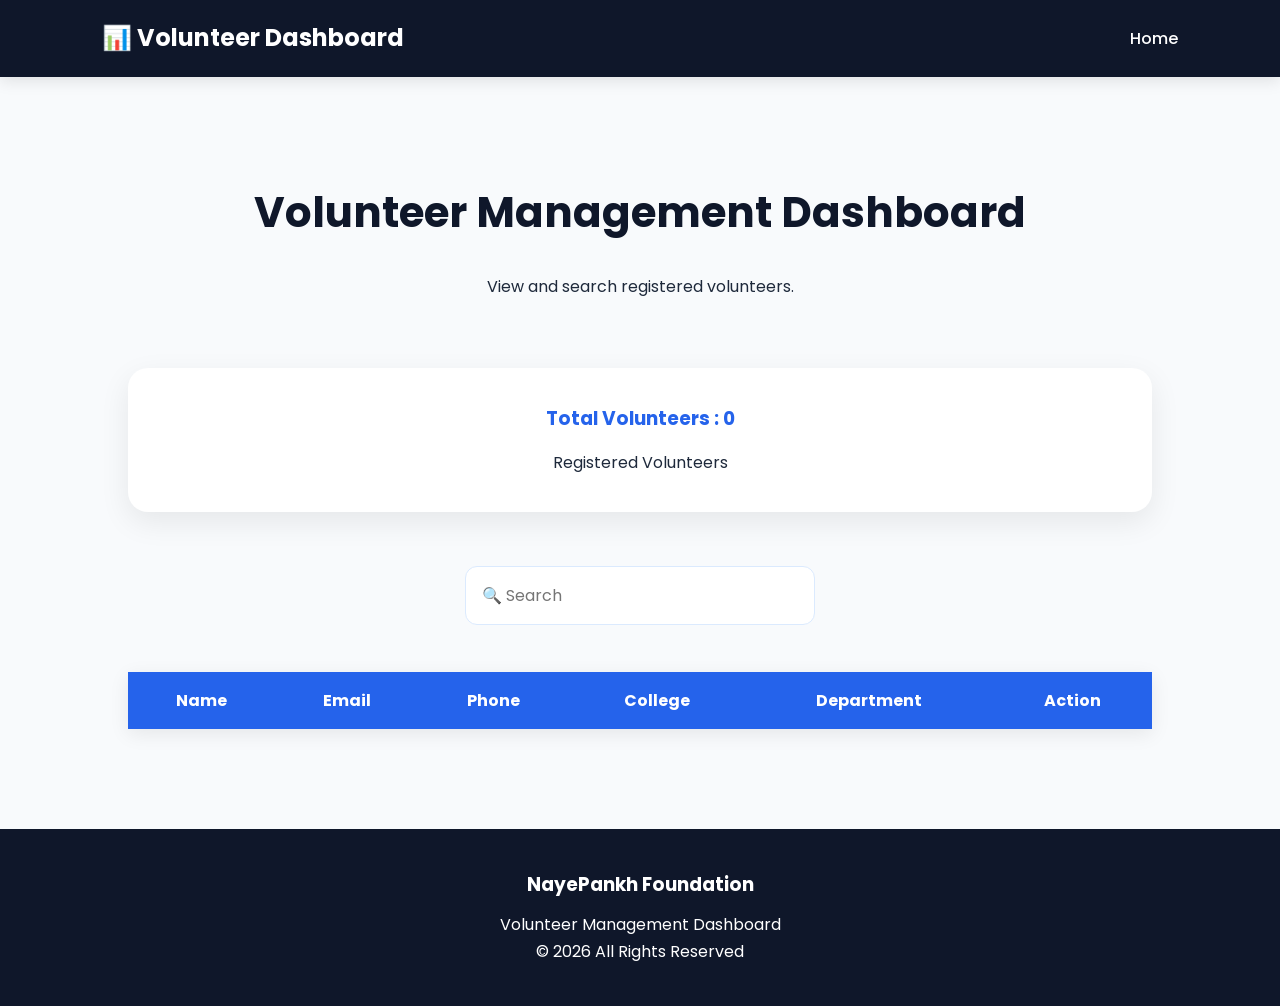
==== dashboard.html @ 639c5762 "Add files via upload" ====
<!DOCTYPE html>
<html lang="en">

<head>

    <meta charset="UTF-8">

    <meta name="viewport"
          content="width=device-width, initial-scale=1.0">

    <title>Volunteer Dashboard</title>

    <link rel="stylesheet" href="style.css">

    <link href="https://fonts.googleapis.com/css2?family=Poppins:wght@300;400;500;600;700&display=swap"
          rel="stylesheet">

</head>

<body>

    <!-- NAVBAR -->

    <nav class="navbar">

        <div class="logo">
            📊 Volunteer Dashboard
        </div>

        <ul class="nav-links">

            <li>
                <a href="index.html">
                    Home
                </a>
            </li>

        </ul>

    </nav>

    <!-- DASHBOARD -->

    <section class="section">

        <h2>
            Volunteer Management Dashboard
        </h2>

        <p>
            View and search registered volunteers.
        </p>

        <br>

        <!-- TOTAL COUNT -->

        <div class="cards">

            <div class="card">

                <h3 id="count">
                    Total Volunteers : 0
                </h3>

                <p>
                    Registered Volunteers
                </p>

            </div>

        </div>

        <br><br>

        <!-- SEARCH -->

        <input
            type="text"
            id="search"
            placeholder="🔍 Search"
            onkeyup="searchVolunteer()">

        <br><br>

        <!-- TABLE -->

        <table>

            <thead>

                <tr>

                    <th>Name</th>

                    <th>Email</th>

                    <th>Phone</th>

                    <th>College</th>

                    <th>Department</th>
                    
                    <th>Action</th>

                </tr>

            </thead>

            <tbody id="tableBody">

            </tbody>

        </table>

    </section>

    <!-- FOOTER -->

    <footer>

        <h3>NayePankh Foundation</h3>

        <p>
            Volunteer Management Dashboard
        </p>

        <p>
            © 2026 All Rights Reserved
        </p>

    </footer>

    <script src="script.js"></script>

</body>

</html>
---- style.css ----
@import url('https://fonts.googleapis.com/css2?family=Poppins:wght@300;400;500;600;700&display=swap');

*{
    margin:0;
    padding:0;
    box-sizing:border-box;
    font-family:'Poppins',sans-serif;
}

html{
    scroll-behavior:smooth;
}

body{
    background:#f8fafc;
    color:#1e293b;
    line-height:1.7;
}

/* NAVBAR */

.navbar{
    position:sticky;
    top:0;
    z-index:1000;
    background:#0f172a;
    display:flex;
    justify-content:space-between;
    align-items:center;
    padding:18px 8%;
    box-shadow:0 4px 15px rgba(0,0,0,.1);
}

.logo{
    color:white;
    font-size:24px;
    font-weight:700;
}

.nav-links{
    display:flex;
    gap:25px;
    list-style:none;
}

.nav-links a{
    text-decoration:none;
    color:white;
    font-weight:500;
    transition:.3s;
}

.nav-links a:hover{
    color:#38bdf8;
}

/* HERO */

.hero{
    min-height:100vh;
    display:flex;
    justify-content:center;
    align-items:center;
    text-align:center;
    padding:20px;
    background:linear-gradient(
        135deg,
        #0f172a,
        #2563eb,
        #06b6d4
    );
    color:white;
}

.hero-content{
    max-width:900px;
}

.hero h1{
    font-size:64px;
    margin-bottom:20px;
    font-weight:700;
}

.hero p{
    font-size:22px;
    margin-bottom:35px;
}

.hero-btn{
    background:white;
    color:#2563eb;
    border:none;
    padding:16px 35px;
    border-radius:12px;
    font-size:18px;
    font-weight:600;
    cursor:pointer;
    transition:.3s;
}

.hero-btn:hover{
    transform:translateY(-4px);
    box-shadow:0 10px 25px rgba(0,0,0,.2);
}

/* SECTIONS */

.section{
    padding:100px 10%;
    text-align:center;
}

.section h2{
    font-size:42px;
    margin-bottom:25px;
    color:#0f172a;
}

.section p{
    max-width:900px;
    margin:auto;
}

/* CARDS */

.cards{
    display:grid;
    grid-template-columns:repeat(auto-fit,minmax(250px,1fr));
    gap:25px;
    margin-top:40px;
}

.card{
    background:white;
    padding:35px;
    border-radius:20px;
    box-shadow:0 10px 30px rgba(0,0,0,.08);
    transition:.3s;
}

.card:hover{
    transform:translateY(-10px);
}

.card h3{
    color:#2563eb;
    margin-bottom:15px;
}

/* FORM */

form{
    max-width:700px;
    margin:auto;
    display:flex;
    flex-direction:column;
    gap:18px;
}

input,
select,
textarea{
    padding:16px;
    border:1px solid #dbeafe;
    border-radius:12px;
    font-size:16px;
    outline:none;
}

input:focus,
select:focus,
textarea:focus{
    border-color:#2563eb;
    box-shadow:0 0 10px rgba(37,99,235,.2);
}

form button{
    background:#2563eb;
    color:white;
    border:none;
    padding:16px;
    border-radius:12px;
    font-size:18px;
    font-weight:600;
    cursor:pointer;
    transition:.3s;
}

form button:hover{
    background:#1d4ed8;
}

/* POPUP */

.popup{
    position:fixed;
    top:20px;
    right:20px;
    background:#16a34a;
    color:white;
    padding:15px 25px;
    border-radius:10px;
    display:none;
    z-index:9999;
    font-weight:600;
}

/* FLOATING BUTTON */

.floating-btn{
    position:fixed;
    bottom:25px;
    right:25px;
    background:#2563eb;
    color:white;
    text-decoration:none;
    padding:15px 22px;
    border-radius:50px;
    font-weight:600;
    box-shadow:0 10px 20px rgba(0,0,0,.2);
    transition:.3s;
}

.floating-btn:hover{
    transform:translateY(-4px);
}

/* FOOTER */

footer{
    background:#0f172a;
    color:white;
    text-align:center;
    padding:40px;
}

footer h3{
    margin-bottom:10px;
}

/* TABLE */

table{
    width:100%;
    border-collapse:collapse;
    background:white;
    box-shadow:0 5px 20px rgba(0,0,0,.08);
    margin-top:20px;
}

th{
    background:#2563eb;
    color:white;
    padding:15px;
}

td{
    padding:15px;
    border-bottom:1px solid #eee;
    text-align:center;
}

tr:hover{
    background:#f8fafc;
}

/* MOBILE */

@media(max-width:768px){

    .navbar{
        flex-direction:column;
        gap:15px;
    }

    .nav-links{
        flex-wrap:wrap;
        justify-content:center;
    }

    .hero h1{
        font-size:40px;
    }

    .hero p{
        font-size:18px;
    }

    .section{
        padding:80px 5%;
    }
}
.delete-btn{
    background:#ef4444;
    color:white;
    border:none;
    padding:8px 15px;
    border-radius:8px;
    cursor:pointer;
    font-weight:600;
}

.delete-btn:hover{
    background:#dc2626;
}
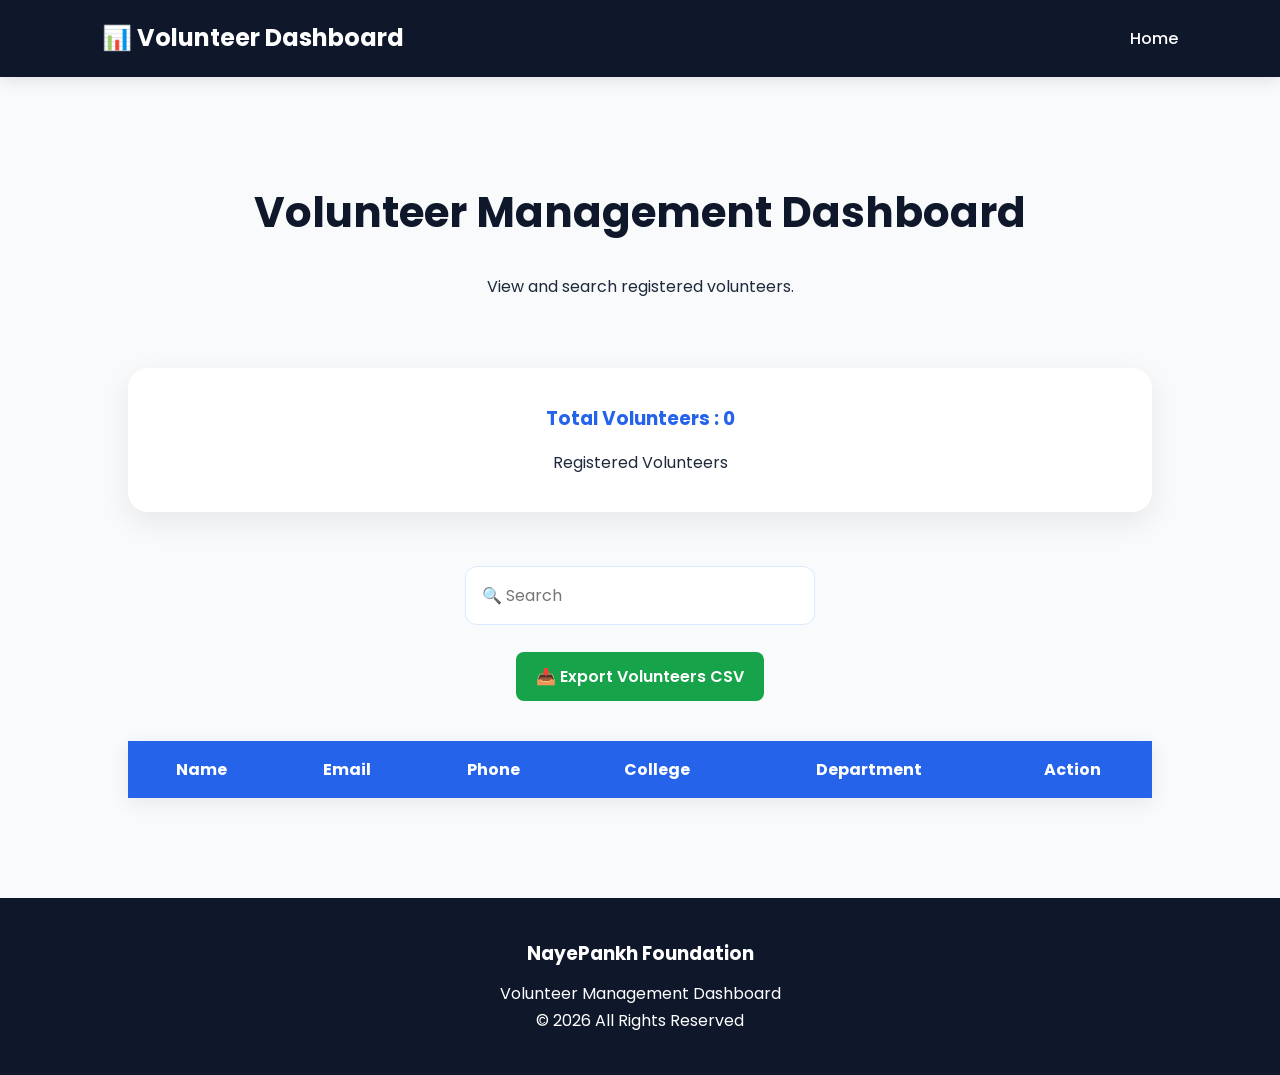
==== commit 42b4ea1b: "Add files via upload" ====
--- a/dashboard.html
+++ b/dashboard.html
@@ -83,6 +83,10 @@
 
         <br><br>
 
+        <button onclick="exportCSV()" class="export-btn">
+        📥 Export Volunteers CSV
+        </button>
+
         <!-- TABLE -->
 
         <table>
--- a/style.css
+++ b/style.css
@@ -303,4 +303,40 @@
 
 .delete-btn:hover{
     background:#dc2626;
+}
+
+.section-subtitle{
+    text-align:center;
+    max-width:700px;
+    margin:0 auto 40px;
+    color:#64748b;
+    font-size:18px;
+}
+
+.export-btn{
+
+    background:#16a34a;
+
+    color:white;
+
+    border:none;
+
+    padding:12px 20px;
+
+    border-radius:8px;
+
+    cursor:pointer;
+
+    font-size:16px;
+
+    font-weight:600;
+
+    margin-bottom:20px;
+
+}
+
+.export-btn:hover{
+
+    background:#15803d;
+
 }
